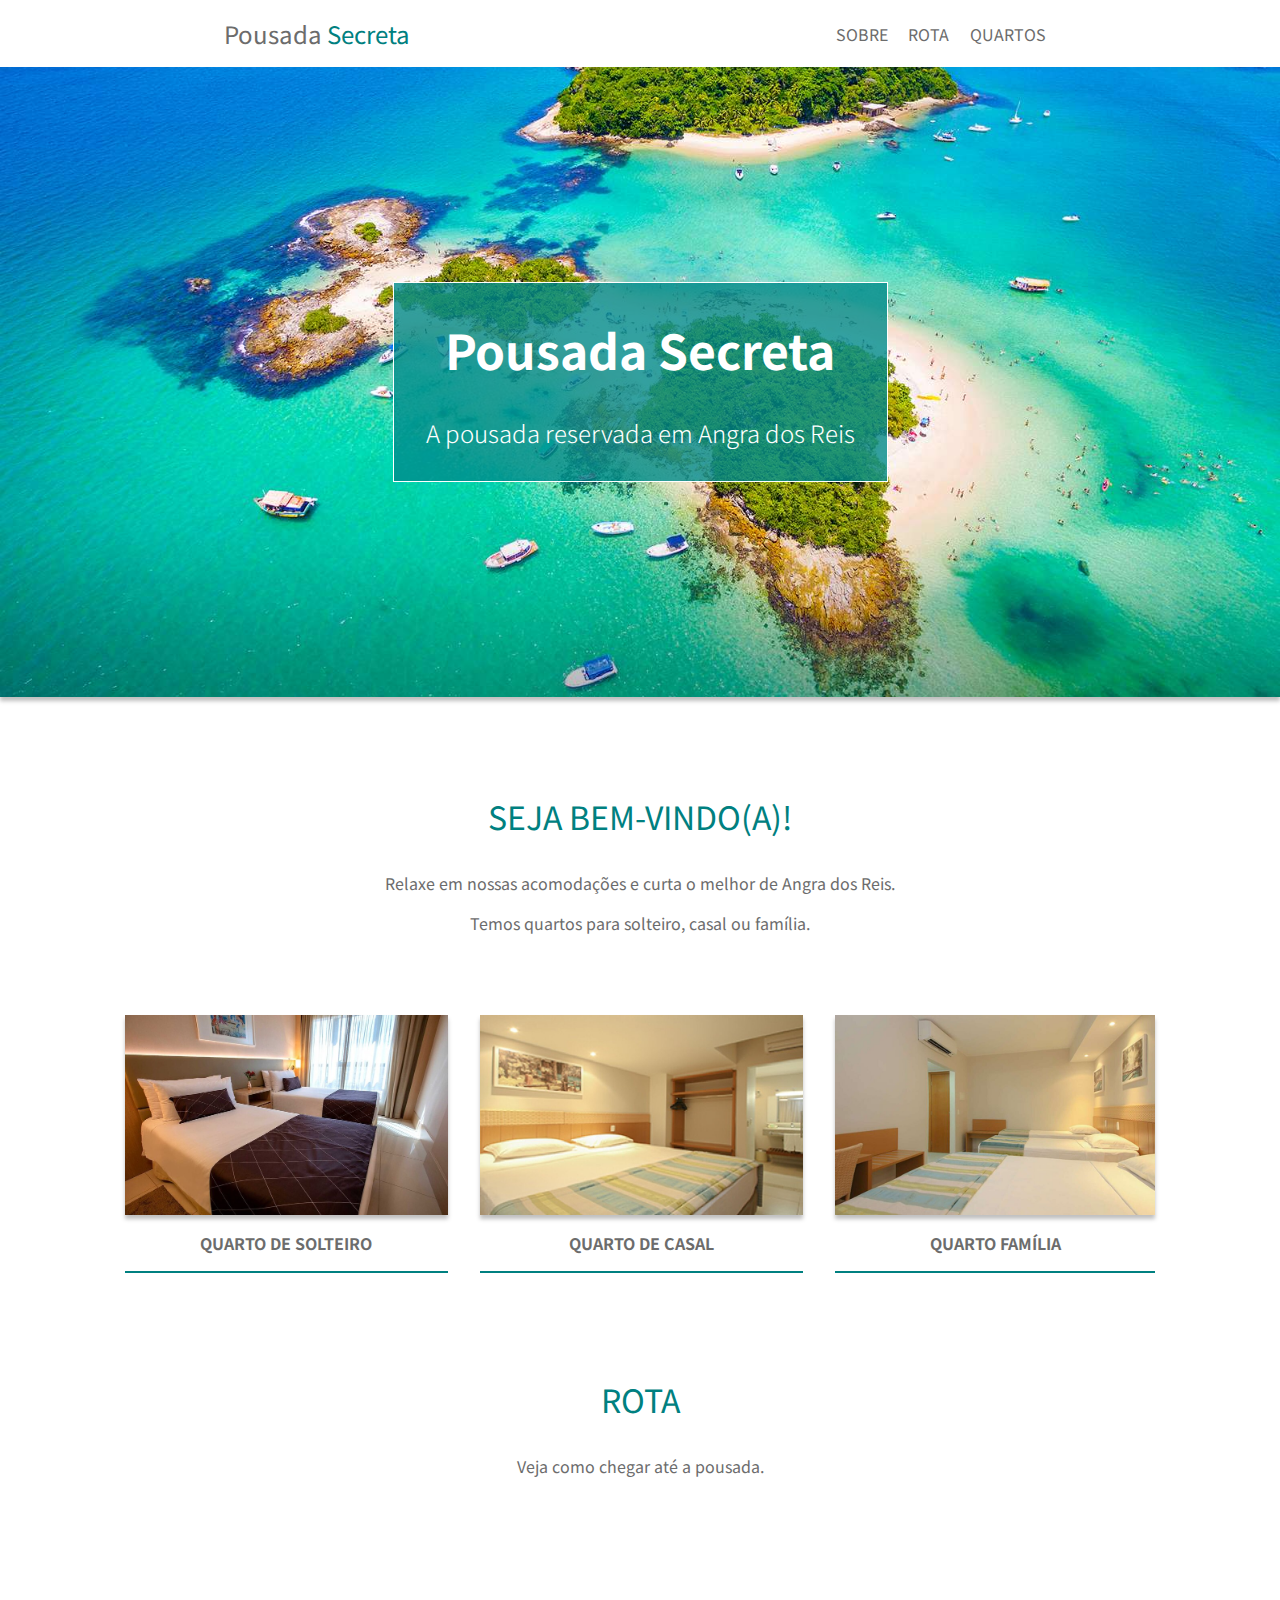
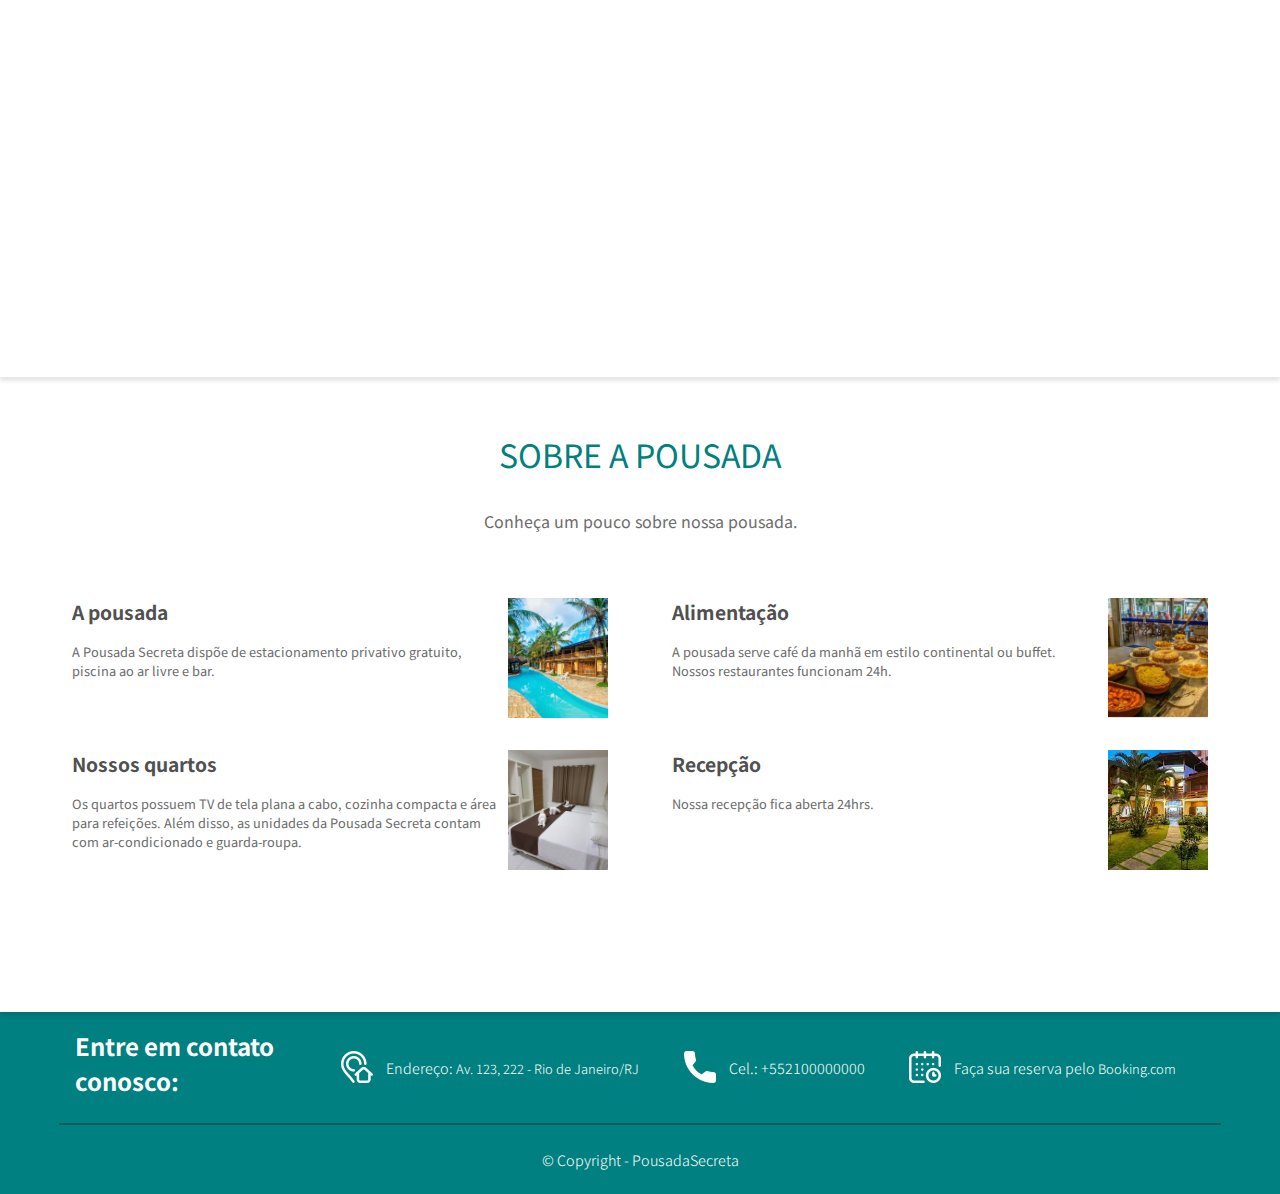
==== index.html @ 4bba1003 "Subindo o código" ====
<!DOCTYPE html>
<html lang="pt-br">
<head>
    <meta charset="UTF-8">
    <meta name="viewport" content="width=device-width, initial-scale=1.0">
    <link rel="stylesheet" href="style.css">
    <title>Pousada Secreta</title>
</head>
<body>

    <header>
        <nav>
            <div class="nome-topo">
                <a href="#index" id="link-nome-topo">Pousada <span class="span-nome-topo">Secreta</span></a>
            </div>
            <div class="links-topo">
                <a href="#sobre">Sobre</a>
                <a href="#rota">Rota</a>
                <a href="#acomodacoes">Quartos</a>
            </div>
        </nav>
    </header>

    <main id="index">
        <section class="imagem-principal">
            <div class="card-principal">
                <h1>Pousada Secreta</h1>
                <p>A pousada reservada em Angra dos Reis</p>
            </div>
        </section>

        <section class="acomodacoes-index" id="acomodacoes">
            <div class="texto-acomodacoes">
                <h2>SEJA BEM-VINDO(A)!</h2>
                <p>Relaxe em nossas acomodações e curta o melhor de Angra dos Reis.</p>
                <p>Temos quartos para solteiro, casal ou família.</p>
            </div>
            <div class="fotos-acomodacoes">
                <div class="item-fotos">
                    <img src="assets/quarto-solteiro1.jpg" alt="Quarto de Solteiro">
                    <a href="#" target="_blank">Quarto de Solteiro</a>
                </div>

                <div class="item-fotos">
                    <img src="assets/quarto-casal1.jpg" alt="Quarto de Casal">
                    <a href="#" target="_blank">Quarto de Casal</a>
                </div>

                <div class="item-fotos">
                    <img src="assets/quarto-familia1.jpg" alt="Quarto Família">
                    <a href="#" target="_blank">Quarto Família</a>
                </div>
            </div>
        </section>

        <section class="rotas" id="rota">
            <div class="textos-rotas">
                <h2>ROTA</h2>
                <p>Veja como chegar até a pousada.</p>
            </div>
            <div class="google-maps">
                <iframe src="https://www.google.com/maps/embed?pb=!1m18!1m12!1m3!1d117483.44284597039!2d-44.425768358160795!3d-23.047348213704048!2m3!1f0!2f0!3f0!3m2!1i1024!2i768!4f13.1!3m3!1m2!1s0x9c5253944d458d%3A0xd96796845bd7fd3!2sAngra%20dos%20Reis%2C%20RJ!5e0!3m2!1spt-BR!2sbr!4v1618181734957!5m2!1spt-BR!2sbr" width="600" height="450" style="border:0;" allowfullscreen="" loading="lazy"></iframe>
            </div>
        </section>

        <section class="sobre" id="sobre">
            <div class="textos-sobre">
                <h2>SOBRE A POUSADA</h2>
                <p>Conheça um pouco sobre nossa pousada.</p>
            </div>

            <div class="detalhes-sobre">
            
                <div class="pousada-e-alimentacao">
                    <div class="pousada item-detalhes">
                        <div class="texto-item">
                            <h3>A pousada</h3>
                            <p>A Pousada Secreta dispõe de estacionamento privativo gratuito, piscina ao ar livre e bar.</p>
                        </div>
                        <div class="img-item img-pousada">
                        </div>
                    </div>

                    <div class="alimentacao item-detalhes">
                        <div class="texto-item">
                            <h3>Alimentação</h3>
                            <p>A pousada serve café da manhã em estilo continental ou buffet. Nossos restaurantes funcionam 24h.</p>
                        </div>
                        <div class="img-item img-alimentacao">
                        </div>
                    </div>
                </div>

                <div class="quartos-e-recepcao">

                    <div class="quartos item-detalhes">
                        <div class="texto-item">
                            <h3>Nossos quartos</h3>
                            <p>Os quartos possuem TV de tela plana a cabo, cozinha compacta e área para refeições. Além disso, as unidades da Pousada Secreta contam com ar-condicionado e guarda-roupa.</p>
                        </div>
                        <div class="img-item img-quartos">
                        </div>
                    </div>

                    <div class="recepcao item-detalhes">
                        <div class="texto-item">
                            <h3>Recepção</h3>
                            <p>Nossa recepção fica aberta 24hrs.</p>
                        </div>
                        <div class="img-item img-recepcao">
                        </div>
                    </div>
                </div>
            
            </div>
        </section>
    </main>

    <footer>
        <div class="contato-rodape">
            <div class="links-rodape">

                <div class="textos-links-rodape">
                    <h2>Entre em contato conosco:</h2>
                </div>
                <div class="endereco-rodape item-links-rodape">
                    <div class="icone-rodape">
                        <img src="assets/icones/endereco.png" alt="Endereço">
                    </div>
                    <div class="texto-links-rodape">
                        <p>Endereço: <a href="https://www.google.com.br/maps/place/Rio+de+Janeiro,+RJ/@-22.9137531,-43.5860662,11z/data=!3m1!4b1!4m5!3m4!1s0x9bde559108a05b:0x50dc426c672fd24e!8m2!3d-22.9068467!4d-43.1728965" targe="_blank">Av. 123, 222 - Rio de Janeiro/RJ</a></p>
                    </div>
                </div>

                <div class="telefone-rodape item-links-rodape">
                    <div class="icone-rodape">
                        <img src="assets/icones/telefone.png" alt="Telefone">
                    </div>
                    <div class="texto-links-rodape">
                        <p>Cel.: +552100000000</p>
                    </div>
                </div>

                <div class="reserva-rodape item-links-rodape">
                    <div class="icone-rodape">
                        <img src="assets/icones/calendario.png" alt="Calendário - Reserva">
                    </div>
                    <div class="texto-links-rodape">
                        <p>Faça sua reserva pelo <a href="https://booking.com" targe="_blank">Booking.com</a></p>
                    </div>
                </div>
            </div>
        </div>

        <div class="copyright-rodape">
            <p>&copy Copyright - PousadaSecreta</p>
        </div>
    </footer>
    
</body>
</html>
---- style.css ----
@import url('https://fonts.googleapis.com/css2?family=Noto+Sans+JP:wght@300;400;700&display=swap');

* {
    box-sizing: border-box;
    margin: 0;
    padding: 0;
    font-family: 'Noto Sans JP', sans-serif;
}

body {
  min-height: 100vh;
}

main {
    display: flex;
    flex-direction: column;
    flex-grow: 1;
}

header {
    background-color: white;
    padding: 1rem;
}

nav {
    display: flex;
    flex-wrap: wrap;
    justify-content: space-around;
    align-items: center;
}

nav a {
    text-decoration: none;
    color: rgb(108, 108, 108);
}

nav a:hover:not(#link-nome-topo) {
    color: teal;
    font-weight: 700;
}

.nome-topo a {
    font-size: 1.5em;
    font-weight: 400;
}

.nome-topo a span {
    color: teal;
}

.links-topo {
    width: 230px;
    display: flex;
    justify-content: space-around;
}

.links-topo a {
    text-transform: uppercase;
}

.imagem-principal {
    min-height: 70vh;
    background:rgb(95, 193, 245) url('assets/img-fundo.jpg') left center/cover no-repeat;
    background-position: ;
    display: flex;
    flex-wrap: wrap;
    justify-content: center;
    align-items: center;
    box-shadow: 0 4px 4px 0 rgba(0, 0, 0, 0.25);
}

.card-principal {
    border: 1px solid white;
    background:rgba(0, 139, 139, 0.8);
    color: white;
    text-align: center;
    min-height: 200px;
    display: flex;
    flex-direction: column;
    justify-content: space-evenly;
    align-items: center;
    padding: 0 2rem;
}

h1 {
    font-weight: 700;
    font-size: 3em;
}

.card-principal p {
    font-weight: 300;
    font-size: 1.5em;
}

/* apresentação das acomodações */

.acomodacoes-index {
    display: flex;
    flex-direction: column;
    min-height: 70vh;
}

.texto-acomodacoes {
    display: flex;
    flex-direction: column;
    justify-content: center;
    align-items: center;
    padding: 2rem;
    margin-top: 4rem;
}

.texto-acomodacoes h2 {
    font-size: 2em;
    font-weight: 400;
    color: teal;
}

.texto-acomodacoes p {
    color: rgb(108, 108, 108);
}

.texto-acomodacoes p:first-of-type {
    margin-top: 2rem;
}

.texto-acomodacoes p:last-of-type {
    margin-top: 1rem;
}

.fotos-acomodacoes {
    display: flex;
    flex-wrap: wrap;
    justify-content: center;
    align-items: center;
    padding: 2rem;
    
}

.fotos-acomodacoes img {
    height: 200px;
    box-shadow: 0 4px 4px 0 rgba(0, 0, 0, 0.25);
}

.item-fotos {
    display: flex;
    flex-direction: column;
    padding: 1rem;
    transition: transform 0.2s ease-in-out 0.1s;
}

.item-fotos:hover {
    transform: scale(1.1);
}

.item-fotos a {
    text-decoration: none;
    text-transform: uppercase;
    text-align: center;
    font-weight: 700;
    color: rgb(108, 108, 108);
    padding: 1rem;
    border-bottom: 2px solid teal;
}

/* rotas */

.rotas {
    display: flex;
    flex-direction: column;
    min-height: 70vh;
}

.textos-rotas {
    display: flex;
    flex-direction: column;
    justify-content: center;
    align-items: center;
    min-height: 200px;
    padding: 2rem;
}

.textos-rotas h2 {
    font-size: 2em;
    font-weight: 400;
    color: teal;
}

.textos-rotas p {
    color: rgb(108, 108, 108);
    margin-top: 2rem;
}

.google-maps iframe {
    width: 100%;
    box-shadow: 0 4px 4px 0 rgba(0, 0, 0, 0.1);
}

/* sobre */

.sobre {
    display: flex;
    flex-direction: column;
    min-height: 70vh;
    box-shadow: 0 4px 4px 0 rgba(0, 0, 0, 0.1);
}

.textos-sobre {
    display: flex;
    flex-direction: column;
    justify-content: center;
    align-items: center;
    min-height: 200px;
    padding: 2rem;
}

.textos-sobre h2 {
    font-size: 2em;
    font-weight: 400;
    color: teal;
}

.textos-sobre p {
    color: rgb(108, 108, 108);
    margin-top: 2rem;
}

.detalhes-sobre {
    display: flex;
    flex-wrap: wrap;
}

.img-item {
    width: 100px;
    height: 120px;
    padding: 2rem;
}

.img-pousada {
    background:rgb(108, 108, 108) url('assets/img1.jpg') center/cover no-repeat;
}

.img-alimentacao {
    background:rgb(108, 108, 108) url('assets/img3.jpg') center/cover no-repeat;
}

.img-quartos {
    background:rgb(108, 108, 108) url('assets/img2.jpg') center/cover no-repeat;
}

.img-recepcao {
    background:rgb(108, 108, 108) url('assets/img5.jpg') center/cover no-repeat;
}

.detalhes-sobre {
    display: flex;
    flex-wrap: wrap;
    justify-content: center;
    align-items: center;
}

.item-detalhes {
    display: flex;
    flex-wrap: wrap;
    justify-content: space-between;
    padding: 1rem 2rem;
    width: 600px;
}

.texto-item {
    display: flex;
    flex-direction: column;
    width: 80%;
}

.texto-item h3 {
    font-size: 1.2em;
    color:rgb(80, 80, 80);
}

.texto-item p {
    font-size: 0.8em;
    color: rgb(108, 108, 108);
    margin-top: 1rem;
}

.pousada-e-alimentacao, .quartos-e-recepcao {
    display: flex;
    justify-content: center;
    align-items: center;
    flex-wrap: wrap;
    width: 100%;
}

/* footer */ 

footer {
    display: flex;
    flex-direction: column;
    justify-content: center;
    align-items: center;
    min-height: 20vh;
    background-color: teal;
    color: white;
}

.contato-rodape {
    display: flex;
    flex-wrap: wrap;
    justify-content: space-between;
}

.textos-links-rodape {
    width: 250px;
}

.texto-links-rodape h2 {
    font-size: 1.4em;
    font-weight: 700;
}

.texto-links-rodape p {
    padding: 0.9em;
    font-weight: 300;
    font-size: 0.9em;
}

.texto-links-rodape a {
    text-decoration: none;
    color: white;
    margin: 0;
    padding: 0;
    font-size: 0.9em;
    font-weight: 300;
}

.texto-links-rodape a:hover {
    font-weight: 400;
}

.links-rodape {
    display: flex;
    flex-wrap: wrap;
    border-bottom: 2px solid rgb(20, 90, 90); 
    padding: 1rem;
}

.item-links-rodape {
    display: flex;
    padding: 1rem;
}

.icone-rodape {
    display: flex;
    justify-content: center;
    align-items: center;
}

.copyright-rodape {
    text-align: center;
    padding: 1.5rem;
}

.copyright-rodape p {
    font-weight: 300;
    font-size: 0.9em;
}
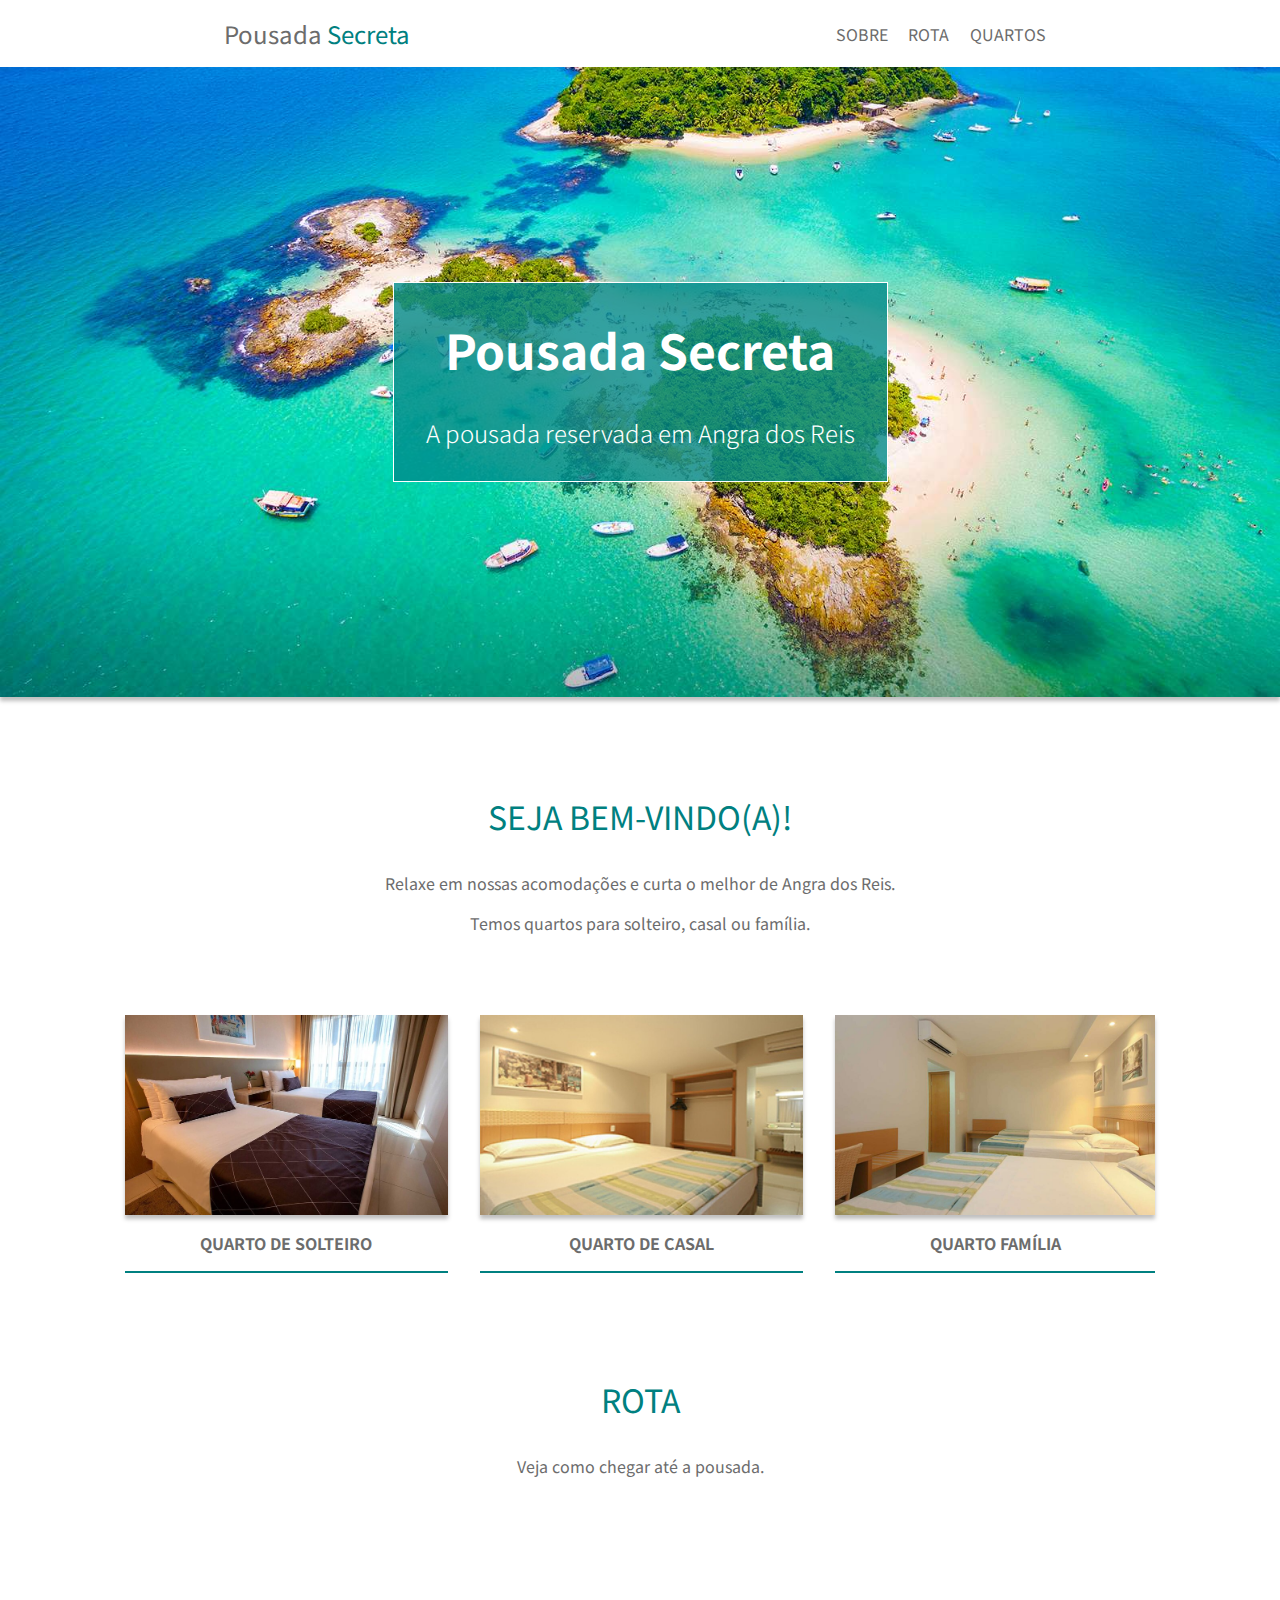
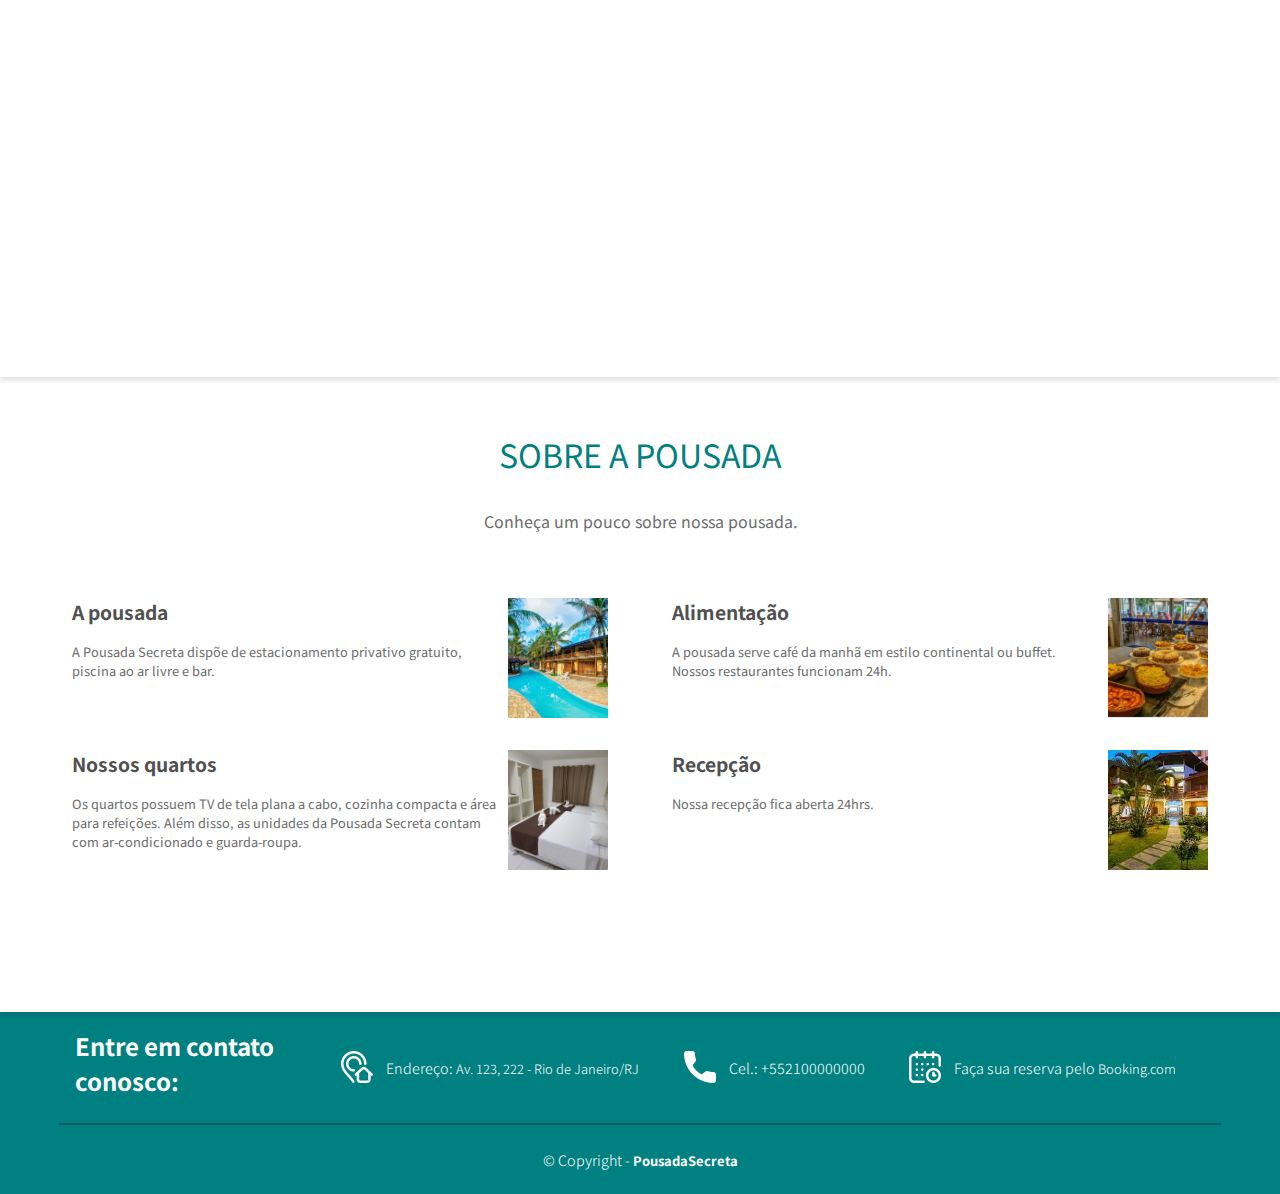
==== commit bec32526: "Adição e correção de links" ====
--- a/index.html
+++ b/index.html
@@ -8,7 +8,7 @@
 </head>
 <body>
 
-    <header>
+    <header id="index">
         <nav>
             <div class="nome-topo">
                 <a href="#index" id="link-nome-topo">Pousada <span class="span-nome-topo">Secreta</span></a>
@@ -21,7 +21,7 @@
         </nav>
     </header>
 
-    <main id="index">
+    <main>
         <section class="imagem-principal">
             <div class="card-principal">
                 <h1>Pousada Secreta</h1>
@@ -38,17 +38,17 @@
             <div class="fotos-acomodacoes">
                 <div class="item-fotos">
                     <img src="assets/quarto-solteiro1.jpg" alt="Quarto de Solteiro">
-                    <a href="#" target="_blank">Quarto de Solteiro</a>
+                    <a href="acomodacoes.html#quarto-solteiro">Quarto de Solteiro</a>
                 </div>
 
                 <div class="item-fotos">
                     <img src="assets/quarto-casal1.jpg" alt="Quarto de Casal">
-                    <a href="#" target="_blank">Quarto de Casal</a>
+                    <a href="acomodacoes.html#quarto-casal">Quarto de Casal</a>
                 </div>
 
                 <div class="item-fotos">
                     <img src="assets/quarto-familia1.jpg" alt="Quarto Família">
-                    <a href="#" target="_blank">Quarto Família</a>
+                    <a href="acomodacoes.html#quarto-familia">Quarto Família</a>
                 </div>
             </div>
         </section>
@@ -128,7 +128,7 @@
                         <img src="assets/icones/endereco.png" alt="Endereço">
                     </div>
                     <div class="texto-links-rodape">
-                        <p>Endereço: <a href="https://www.google.com.br/maps/place/Rio+de+Janeiro,+RJ/@-22.9137531,-43.5860662,11z/data=!3m1!4b1!4m5!3m4!1s0x9bde559108a05b:0x50dc426c672fd24e!8m2!3d-22.9068467!4d-43.1728965" targe="_blank">Av. 123, 222 - Rio de Janeiro/RJ</a></p>
+                        <p>Endereço: <a href="https://www.google.com.br/maps/place/Rio+de+Janeiro,+RJ/@-22.9137531,-43.5860662,11z/data=!3m1!4b1!4m5!3m4!1s0x9bde559108a05b:0x50dc426c672fd24e!8m2!3d-22.9068467!4d-43.1728965" target="_blank">Av. 123, 222 - Rio de Janeiro/RJ</a></p>
                     </div>
                 </div>
 
@@ -146,14 +146,14 @@
                         <img src="assets/icones/calendario.png" alt="Calendário - Reserva">
                     </div>
                     <div class="texto-links-rodape">
-                        <p>Faça sua reserva pelo <a href="https://booking.com" targe="_blank">Booking.com</a></p>
+                        <p>Faça sua reserva pelo <a href="https://booking.com" target="_blank">Booking.com</a></p>
                     </div>
                 </div>
             </div>
         </div>
 
         <div class="copyright-rodape">
-            <p>&copy Copyright - PousadaSecreta</p>
+            <p>&copy Copyright - <a href="#index">PousadaSecreta</a></p>
         </div>
     </footer>
     
--- a/style.css
+++ b/style.css
@@ -61,7 +61,6 @@
 .imagem-principal {
     min-height: 70vh;
     background:rgb(95, 193, 245) url('assets/img-fundo.jpg') left center/cover no-repeat;
-    background-position: ;
     display: flex;
     flex-wrap: wrap;
     justify-content: center;
@@ -364,3 +363,10 @@
     font-weight: 300;
     font-size: 0.9em;
 }
+
+.copyright-rodape a {
+    font-weight: 700;
+    text-decoration: none;
+    color: white;
+    font-size: 0.9em;
+}